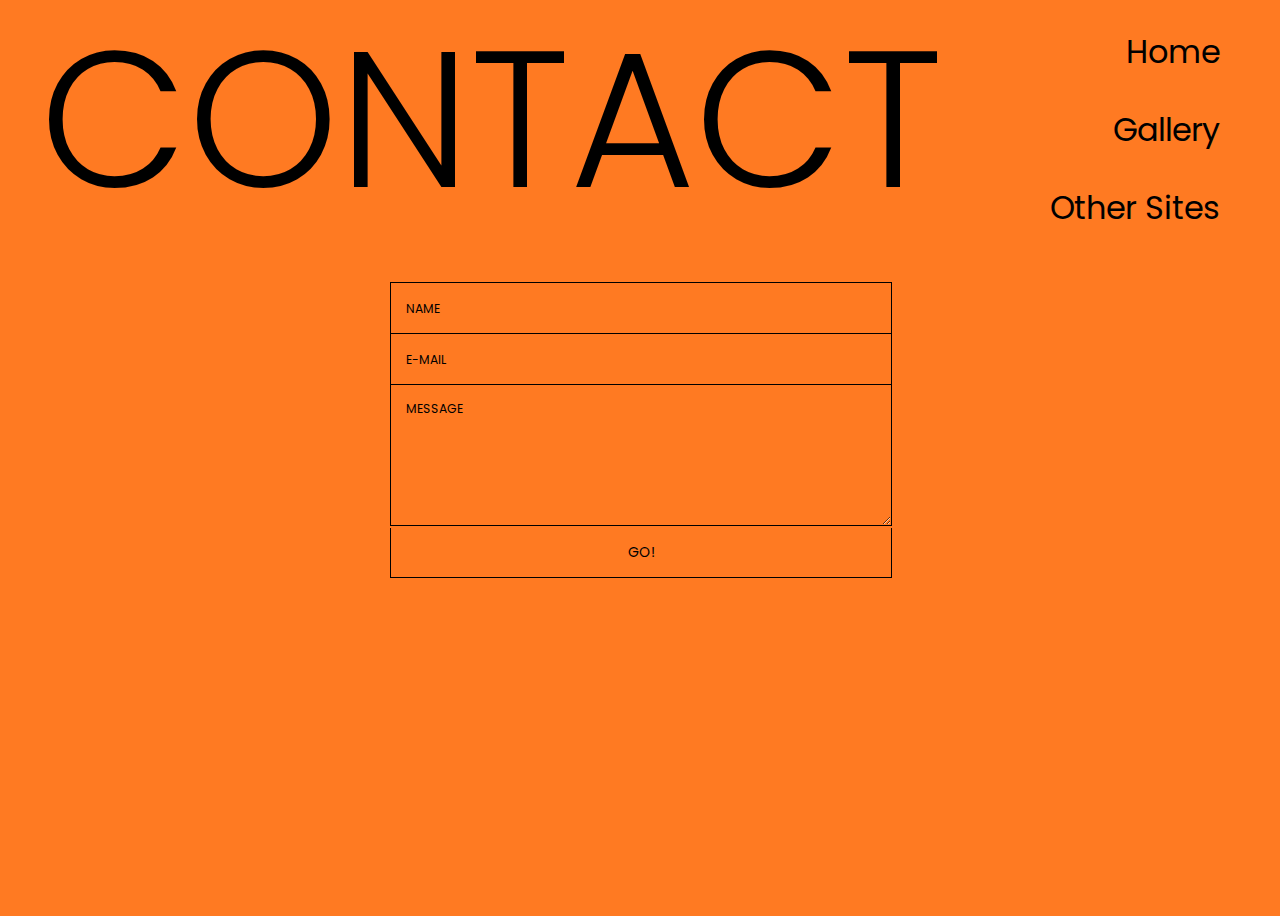
==== contact.html @ 704e071c "Add boilerplate for all pages.  Add contact form." ====
<!DOCTYPE html>
<html lang="en">
<head>
    <meta charset="UTF-8">
    <meta http-equiv="X-UA-Compatible" content="IE=edge">
    <meta name="viewport" content="width=device-width, initial-scale=1.0">
    <title>Contact Ben Clary</title>
    <link rel="stylesheet" href="style.css">
    <style>
    @import url('https://fonts.googleapis.com/css2?family=Poppins:ital,wght@0,100;0,200;0,300;0,400;0,500;0,600;0,700;0,800;0,900;1,100;1,200;1,300;1,400&display=swap');
    </style>
</head>
<body>
    <div class="content">
        <div class="header">
            <div class="header-left">
                CONTACT
            </div>
            <div class="header-right">
                <a href="index.html">Home</a>
                <a href="gallery.html">Gallery</a>
                <a href="other-sites.html">Other Sites</a>
            </div>
        </div>
        <form id="form" class="topBefore">
		
            <input id="name" type="text" placeholder="NAME">
            <input id="email" type="text" placeholder="E-MAIL">
            <textarea id="message" type="text" placeholder="MESSAGE"></textarea>
    <input id="submit" type="submit" value="GO!">
  </form>
    </div>
</body>
</html>
---- style.css ----
body {
    min-height: 100vh;
    display: flex;
    flex-direction: column;
    justify-content: space-between;
    font-family: 'Poppins', sans-serif;
    background-color: #FF7A22;
}

a {
    text-decoration: none;
    color: black;
}

a:hover {
    color: #333;
}

.header {
    display: flex;
    flex: auto;
    flex-direction: row;
    justify-content: space-between;
    margin-left: 32px;
    margin-right: 32px;
    max-height: 30vh;
}

.header-left {
    flex-wrap: nowrap;
    font-size: 15vw;
    font-weight: 300;
    line-height: 14rem;
}

.header-right {
    display: flex;
    flex-flow: column nowrap;
    justify-content: space-between;
    align-items: flex-end;
    margin: 20px 20px 0 0;
    font-size: 2em;
}

.image-row-container {
    display: flex;
    flex: auto;
    flex-flow: row nowrap;
    margin: 30px 50px 0;
    max-height: 60vh;
    justify-content: space-between;
}

.image-row {
    display: flex;
    flex-wrap: nowrap;
    gap: 5vw;
}

.sample-images {
    height: 60vh;
    width: auto;
}

.quote-container {
    display: flex;
    flex-flow: column wrap;
    justify-content: center;
    gap: 40px;
}

.quote {
    font-size: 3em;
    opacity: .7;
}

.credit {
    text-align: center;
}






input::-webkit-input-placeholder, textarea::-webkit-input-placeholder {
  color: black;
  font-size: 0.875em;
}

input:focus::-webkit-input-placeholder, textarea:focus::-webkit-input-placeholder {
  color: black;
}

input::-moz-placeholder, textarea::-moz-placeholder {
  color: black;
  font-size: 0.875em;
}

input:focus::-moz-placeholder, textarea:focus::-moz-placeholder {
  color: black;
}

input::placeholder, textarea::placeholder {
  color: black;
  font-size: 0.875em;
}

input:focus::placeholder, textarea::focus:placeholder {
  color: black;
}

input::-ms-placeholder, textarea::-ms-placeholder {
  color: black;
  font-size: 0.875em;
}

input:focus::-ms-placeholder, textarea:focus::-ms-placeholder {
  color: black;
}

/* on hover placeholder */

input:hover::-webkit-input-placeholder, textarea:hover::-webkit-input-placeholder {
  color: black;
  font-size: 0.875em;
}

input:hover:focus::-webkit-input-placeholder, textarea:hover:focus::-webkit-input-placeholder {
  color: black;
}

input:hover::-moz-placeholder, textarea:hover::-moz-placeholder {
  color: black;
  font-size: 0.875em;
}

input:hover:focus::-moz-placeholder, textarea:hover:focus::-moz-placeholder {
  color: black;
}

input:hover::placeholder, textarea:hover::placeholder {
  color: black;
  font-size: 0.875em;
}

input:hover:focus::placeholder, textarea:hover:focus::placeholder {
  color: black;
}

input:hover::placeholder, textarea:hover::placeholder {
  color: black;
  font-size: 0.875em;
}

input:hover:focus::-ms-placeholder, textarea:hover::focus:-ms-placeholder {
  color: black;
}

#form {
  position: relative;
  width: 500px;
  margin: 50px auto 100px auto;
}

input {
  font-family: 'Poppins', sans-serif;
  font-size: 0.875em;
  width: 470px;
  height: 50px;
  padding: 0px 15px 0px 15px;
  
  background: transparent;
  outline: none;
  color: black;
  
  border: solid 1px black;
  border-bottom: none;
  
  transition: all 0.3s ease-in-out;
  -webkit-transition: all 0.3s ease-in-out;
  -moz-transition: all 0.3s ease-in-out;
  -ms-transition: all 0.3s ease-in-out;
}

input:hover {
  background: #b3aca7;
  color: #e2dedb;
}

textarea {
  width: 470px;
  max-width: 470px;
  height: 110px;
  max-height: 110px;
  padding: 15px;
  
  background: transparent;
  outline: none;
  
  color: black;
  font-family: 'Poppins', sans-serif;
  font-size: 0.875em;
  
  border: solid 1px black;
  
  transition: all 0.3s ease-in-out;
  -webkit-transition: all 0.3s ease-in-out;
  -moz-transition: all 0.3s ease-in-out;
  -ms-transition: all 0.3s ease-in-out;
}

textarea:hover {
  background: #b3aca7;
  color: #e2dedb;
}

#submit {
  width: 502px;
  
  padding: 0;
  margin: -5px 0px 0px 0px;
  
  font-family: 'Poppins', sans-serif;
  font-size: 0.875em;
  color: black;
  
  outline:none;
  cursor: pointer;
  
  border: solid 1px black;
  border-top: none;
}

#submit:hover {
  color: black;
}
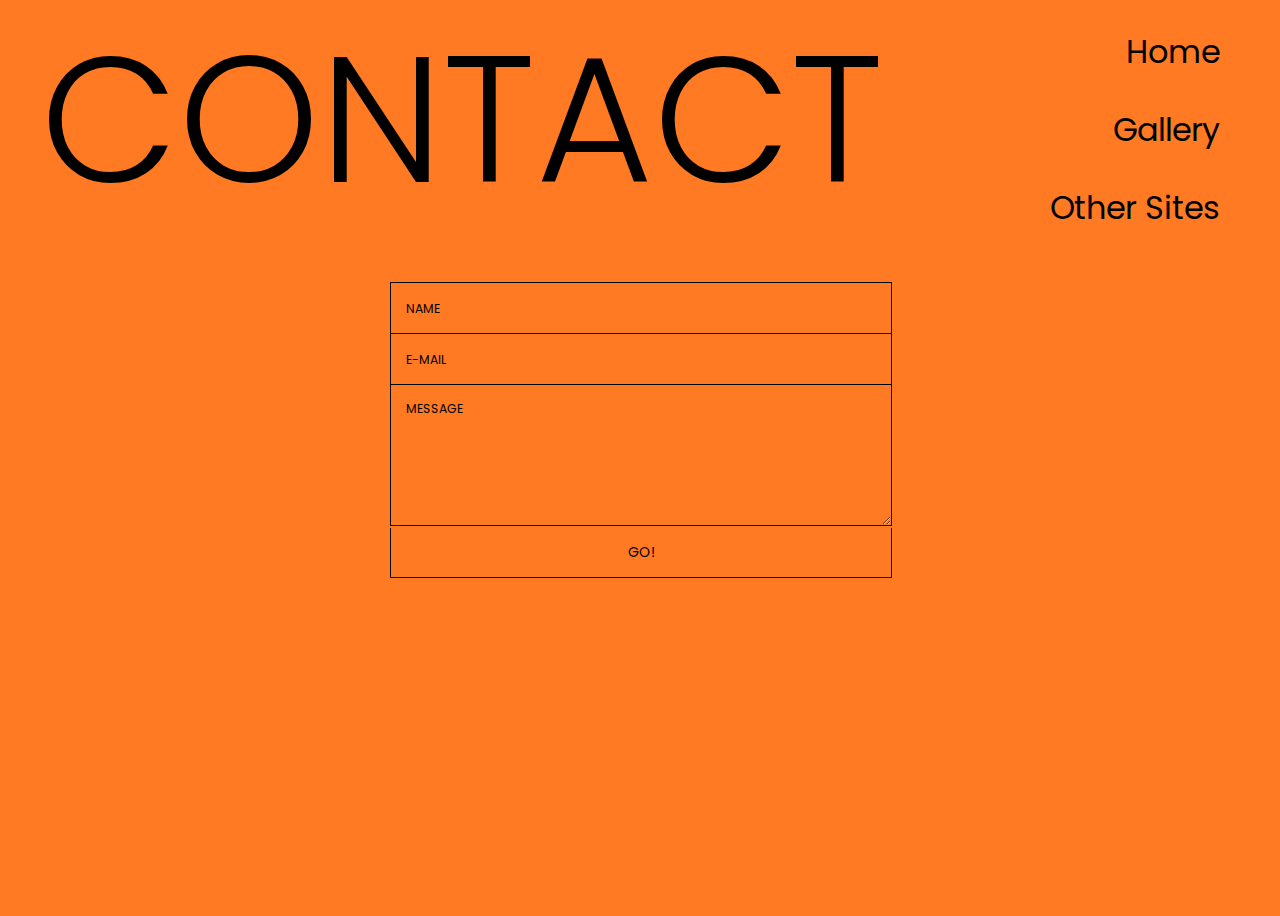
==== commit e7224150: "Add boilerplate.  Create & link script.js" ====
--- a/contact.html
+++ b/contact.html
@@ -6,6 +6,7 @@
     <meta name="viewport" content="width=device-width, initial-scale=1.0">
     <title>Contact Ben Clary</title>
     <link rel="stylesheet" href="style.css">
+    <script src="script.js"></script>
     <style>
     @import url('https://fonts.googleapis.com/css2?family=Poppins:ital,wght@0,100;0,200;0,300;0,400;0,500;0,600;0,700;0,800;0,900;1,100;1,200;1,300;1,400&display=swap');
     </style>
--- a/style.css
+++ b/style.css
@@ -28,7 +28,7 @@
 
 .header-left {
     flex-wrap: nowrap;
-    font-size: 15vw;
+    font-size: 14vw;
     font-weight: 300;
     line-height: 14rem;
 }
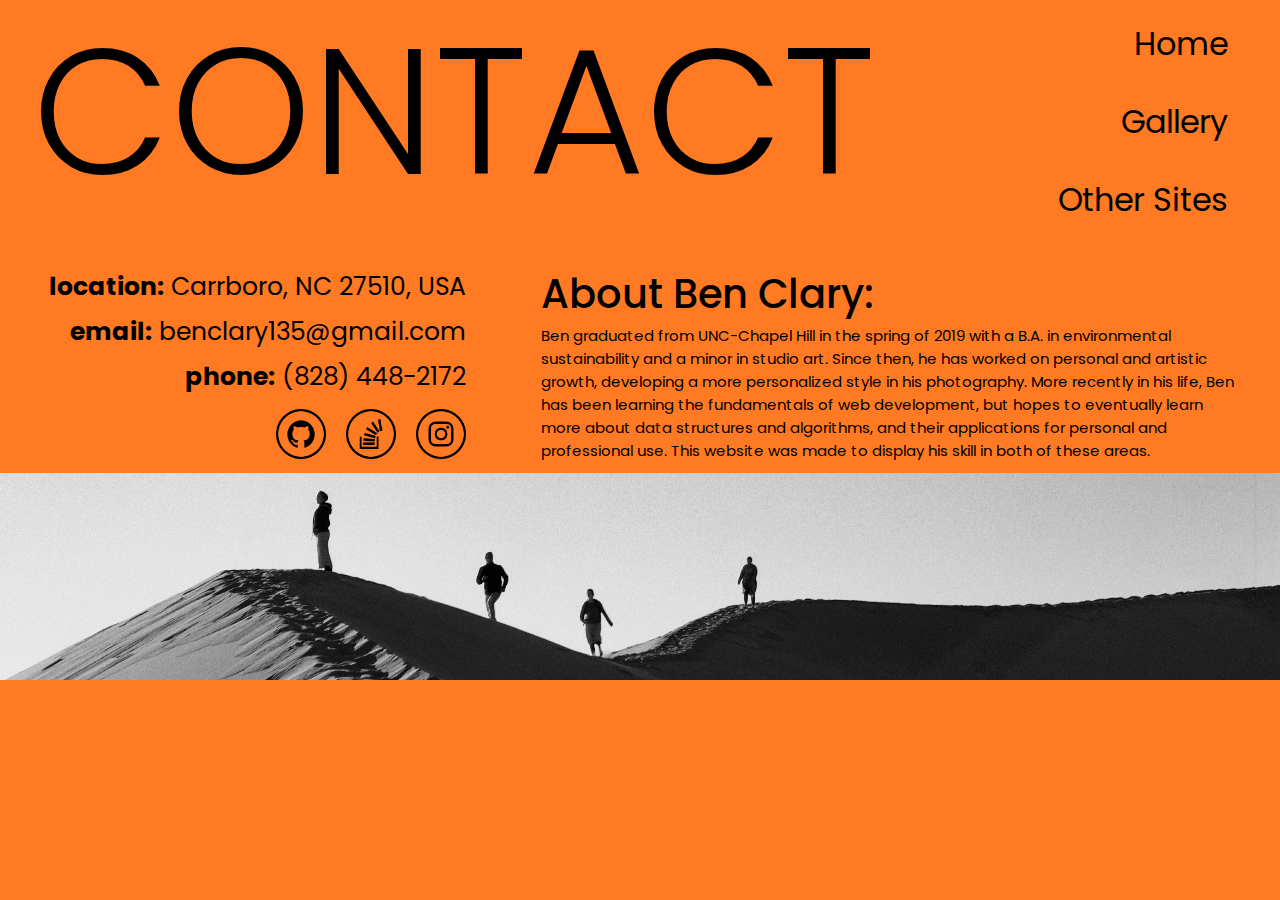
==== commit 04873150: "Fill out contact page." ====
--- a/contact.html
+++ b/contact.html
@@ -23,13 +23,32 @@
                 <a href="other-sites.html">Other Sites</a>
             </div>
         </div>
-        <form id="form" class="topBefore">
-		
-            <input id="name" type="text" placeholder="NAME">
-            <input id="email" type="text" placeholder="E-MAIL">
-            <textarea id="message" type="text" placeholder="MESSAGE"></textarea>
-    <input id="submit" type="submit" value="GO!">
-  </form>
+        <div class="contact-container">
+            <div class="contact-left">
+                <div class="contact-left-info">
+                    <strong>location:</strong> Carrboro, NC 27510, USA<br>
+                    <strong>email:</strong> benclary135@gmail.com<br>
+                    <strong>phone:</strong> (828) 448-2172
+                </div>
+                <div class="contact-left-icons">
+                    <a href="https://www.github.com/benclary135"><img class="social-media-button" src="./images/github.png"></a>
+                    <a href="https://www.stackoverflow.com/users/20669466/vagabond"><img class="social-media-button" src="./images/stackoverflow.png"></a>
+                    <a href="https://www.instagram.com/ben_clary.jpeg"><img class="social-media-button" src="./images/instagram.png"></a>
+                </div>
+            </div>
+            <div class="contact-right">
+                <div class="contact-right-header">About Ben Clary:</div>
+                <div class="contact-right-text">
+                    Ben graduated from UNC-Chapel Hill in the spring of 2019 with a B.A. in environmental sustainability 
+                    and a minor in studio art.  Since then, he has worked on personal and artistic growth, developing a 
+                    more personalized style in his photography.  More recently in his life, Ben has been learning the 
+                    fundamentals of web development, but hopes to eventually learn more about data structures and 
+                    algorithms, and their applications for personal and professional use.  This website was made to 
+                    display his skill in both of these areas.
+                </div>
+            </div>
+        </div>
     </div>
+    <img src="images/contact-bottom-banner.jpg" id="contact-bottom-banner">
 </body>
 </html>--- a/style.css
+++ b/style.css
@@ -1,10 +1,13 @@
+/*********** main styles ***********/
+
 body {
-    min-height: 100vh;
+    min-height: 100%;
     display: flex;
     flex-direction: column;
     justify-content: space-between;
     font-family: 'Poppins', sans-serif;
     background-color: #FF7A22;
+    margin: 0;
 }
 
 a {
@@ -13,7 +16,7 @@
 }
 
 a:hover {
-    color: #333;
+    color: #666;
 }
 
 .header {
@@ -78,160 +81,54 @@
     text-align: center;
 }
 
+/*********** contact page styles ***********/
 
-
-
-
-
-input::-webkit-input-placeholder, textarea::-webkit-input-placeholder {
-  color: black;
-  font-size: 0.875em;
+.contact-container {
+    display: flex;
+    flex-direction: row;
+    margin-top: 40px;
+    justify-content: center;
+    gap: 75px;
 }
 
-input:focus::-webkit-input-placeholder, textarea:focus::-webkit-input-placeholder {
-  color: black;
+.contact-left {
+    display: flex;
+    flex-flow: column wrap;
+    font-size: 25px;
+    line-height: 45px;
+    gap: 10px;
+    align-items: flex-end;
+    text-align: end;
+    width: 40vw;
 }
 
-input::-moz-placeholder, textarea::-moz-placeholder {
-  color: black;
-  font-size: 0.875em;
+.contact-left-icons {
+    display: flex;
+    flex-direction: row;
+    gap: 20px;
 }
 
-input:focus::-moz-placeholder, textarea:focus::-moz-placeholder {
-  color: black;
+.social-media-button {
+    width: 50px;
+    height: auto;
 }
 
-input::placeholder, textarea::placeholder {
-  color: black;
-  font-size: 0.875em;
+.contact-right {
+    display: flex;
+    flex-flow: column wrap;
+    width: 60vw;
+    margin-right: 40px;
 }
 
-input:focus::placeholder, textarea::focus:placeholder {
-  color: black;
+.contact-right-header {
+    font-size: 40px;
+    font-weight: 500;
 }
 
-input::-ms-placeholder, textarea::-ms-placeholder {
-  color: black;
-  font-size: 0.875em;
+.contact-right-text {
+    font-size: 15px;
 }
 
-input:focus::-ms-placeholder, textarea:focus::-ms-placeholder {
-  color: black;
-}
-
-/* on hover placeholder */
-
-input:hover::-webkit-input-placeholder, textarea:hover::-webkit-input-placeholder {
-  color: black;
-  font-size: 0.875em;
-}
-
-input:hover:focus::-webkit-input-placeholder, textarea:hover:focus::-webkit-input-placeholder {
-  color: black;
-}
-
-input:hover::-moz-placeholder, textarea:hover::-moz-placeholder {
-  color: black;
-  font-size: 0.875em;
-}
-
-input:hover:focus::-moz-placeholder, textarea:hover:focus::-moz-placeholder {
-  color: black;
-}
-
-input:hover::placeholder, textarea:hover::placeholder {
-  color: black;
-  font-size: 0.875em;
-}
-
-input:hover:focus::placeholder, textarea:hover:focus::placeholder {
-  color: black;
-}
-
-input:hover::placeholder, textarea:hover::placeholder {
-  color: black;
-  font-size: 0.875em;
-}
-
-input:hover:focus::-ms-placeholder, textarea:hover::focus:-ms-placeholder {
-  color: black;
-}
-
-#form {
-  position: relative;
-  width: 500px;
-  margin: 50px auto 100px auto;
-}
-
-input {
-  font-family: 'Poppins', sans-serif;
-  font-size: 0.875em;
-  width: 470px;
-  height: 50px;
-  padding: 0px 15px 0px 15px;
-  
-  background: transparent;
-  outline: none;
-  color: black;
-  
-  border: solid 1px black;
-  border-bottom: none;
-  
-  transition: all 0.3s ease-in-out;
-  -webkit-transition: all 0.3s ease-in-out;
-  -moz-transition: all 0.3s ease-in-out;
-  -ms-transition: all 0.3s ease-in-out;
-}
-
-input:hover {
-  background: #b3aca7;
-  color: #e2dedb;
-}
-
-textarea {
-  width: 470px;
-  max-width: 470px;
-  height: 110px;
-  max-height: 110px;
-  padding: 15px;
-  
-  background: transparent;
-  outline: none;
-  
-  color: black;
-  font-family: 'Poppins', sans-serif;
-  font-size: 0.875em;
-  
-  border: solid 1px black;
-  
-  transition: all 0.3s ease-in-out;
-  -webkit-transition: all 0.3s ease-in-out;
-  -moz-transition: all 0.3s ease-in-out;
-  -ms-transition: all 0.3s ease-in-out;
-}
-
-textarea:hover {
-  background: #b3aca7;
-  color: #e2dedb;
-}
-
-#submit {
-  width: 502px;
-  
-  padding: 0;
-  margin: -5px 0px 0px 0px;
-  
-  font-family: 'Poppins', sans-serif;
-  font-size: 0.875em;
-  color: black;
-  
-  outline:none;
-  cursor: pointer;
-  
-  border: solid 1px black;
-  border-top: none;
-}
-
-#submit:hover {
-  color: black;
+#contact-bottom-banner {
+    width: 100%;
 }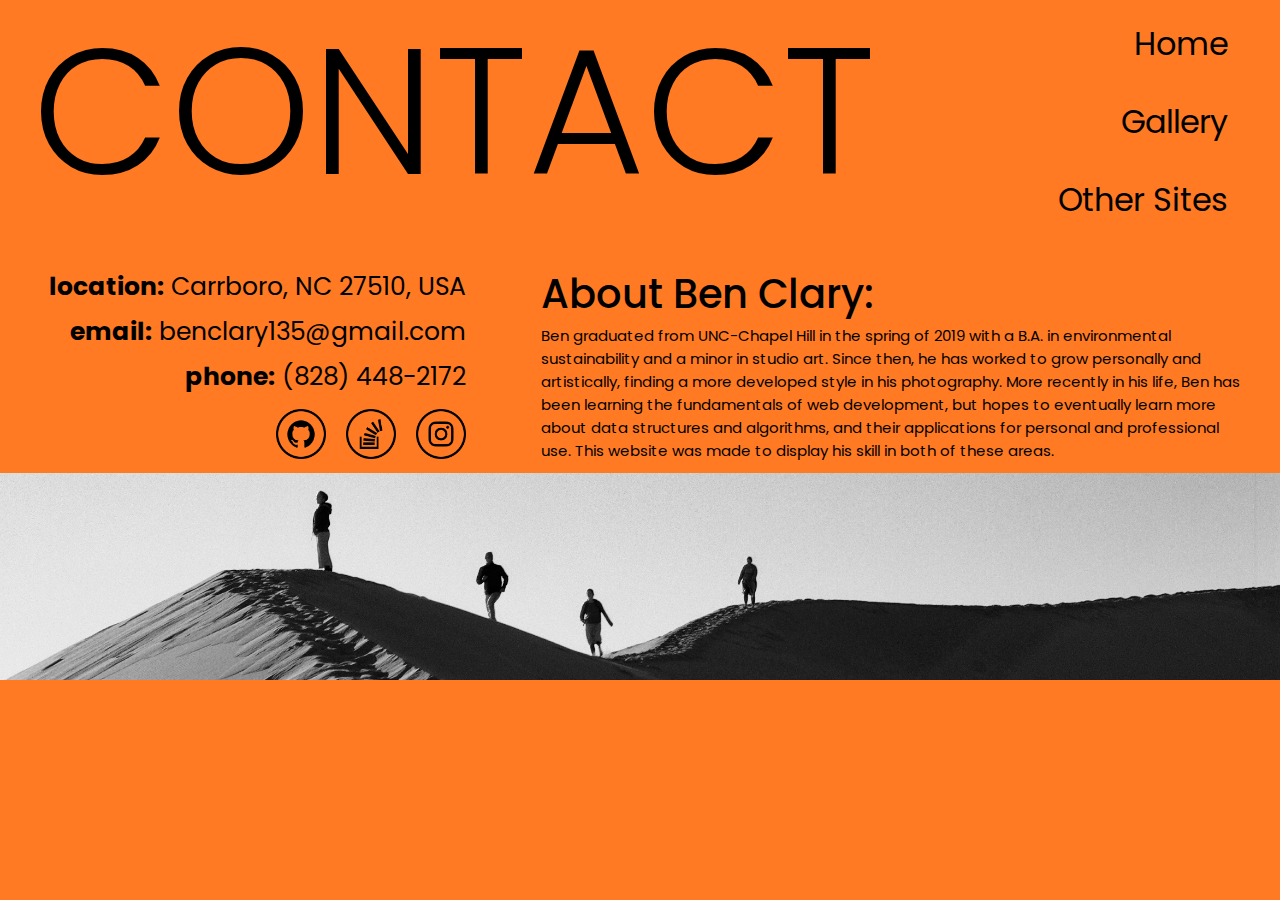
==== commit a51dd437: "Make slight change to contact page text." ====
--- a/contact.html
+++ b/contact.html
@@ -18,9 +18,9 @@
                 CONTACT
             </div>
             <div class="header-right">
-                <a href="index.html">Home</a>
-                <a href="gallery.html">Gallery</a>
-                <a href="other-sites.html">Other Sites</a>
+                <a class="menu-links" href="index.html">Home</a>
+                <a class="menu-links" href="gallery.html">Gallery</a>
+                <a class="menu-links" href="other-sites.html">Other Sites</a>
             </div>
         </div>
         <div class="contact-container">
@@ -40,8 +40,8 @@
                 <div class="contact-right-header">About Ben Clary:</div>
                 <div class="contact-right-text">
                     Ben graduated from UNC-Chapel Hill in the spring of 2019 with a B.A. in environmental sustainability 
-                    and a minor in studio art.  Since then, he has worked on personal and artistic growth, developing a 
-                    more personalized style in his photography.  More recently in his life, Ben has been learning the 
+                    and a minor in studio art.  Since then, he has worked to grow personally and artistically, finding a 
+                    more developed style in his photography.  More recently in his life, Ben has been learning the 
                     fundamentals of web development, but hopes to eventually learn more about data structures and 
                     algorithms, and their applications for personal and professional use.  This website was made to 
                     display his skill in both of these areas.
--- a/style.css
+++ b/style.css
@@ -15,7 +15,7 @@
     color: black;
 }
 
-a:hover {
+.menu-links:hover {
     color: #666;
 }
 
@@ -131,4 +131,61 @@
 
 #contact-bottom-banner {
     width: 100%;
+}
+
+/*********** other sites styles ***********/
+
+#other-sites-bottom-banner {
+    width: 100%;
+    position: fixed;
+    bottom: 0px;
+}
+
+.other-sites-bottom-banner-container {
+    font-size: 25px;
+}
+
+.site-links:hover {
+    background-color: black;
+    color: #FF7A22;
+}
+
+#site-link-one {
+    position: absolute;
+    bottom: 300px;
+    left: 150px;
+}
+
+#site-link-two{
+    position: absolute;
+    bottom: 300px;
+    left: 400px;
+}
+
+#site-link-three {
+    position: absolute;
+    bottom: 300px;
+    right: 550px;
+}
+
+#site-link-four {
+    position: absolute;
+    bottom: 300px;
+    right: 150px;
+}
+
+/*********** gallery styles ***********/
+
+.gallery-container {
+    display: flex;
+    flex-flow: row wrap;
+    justify-content:center;
+    margin: 25px 20px;
+    gap: 25px;
+}
+
+.gallery-image {
+    height: 350px;
+    width: auto;
+
 }